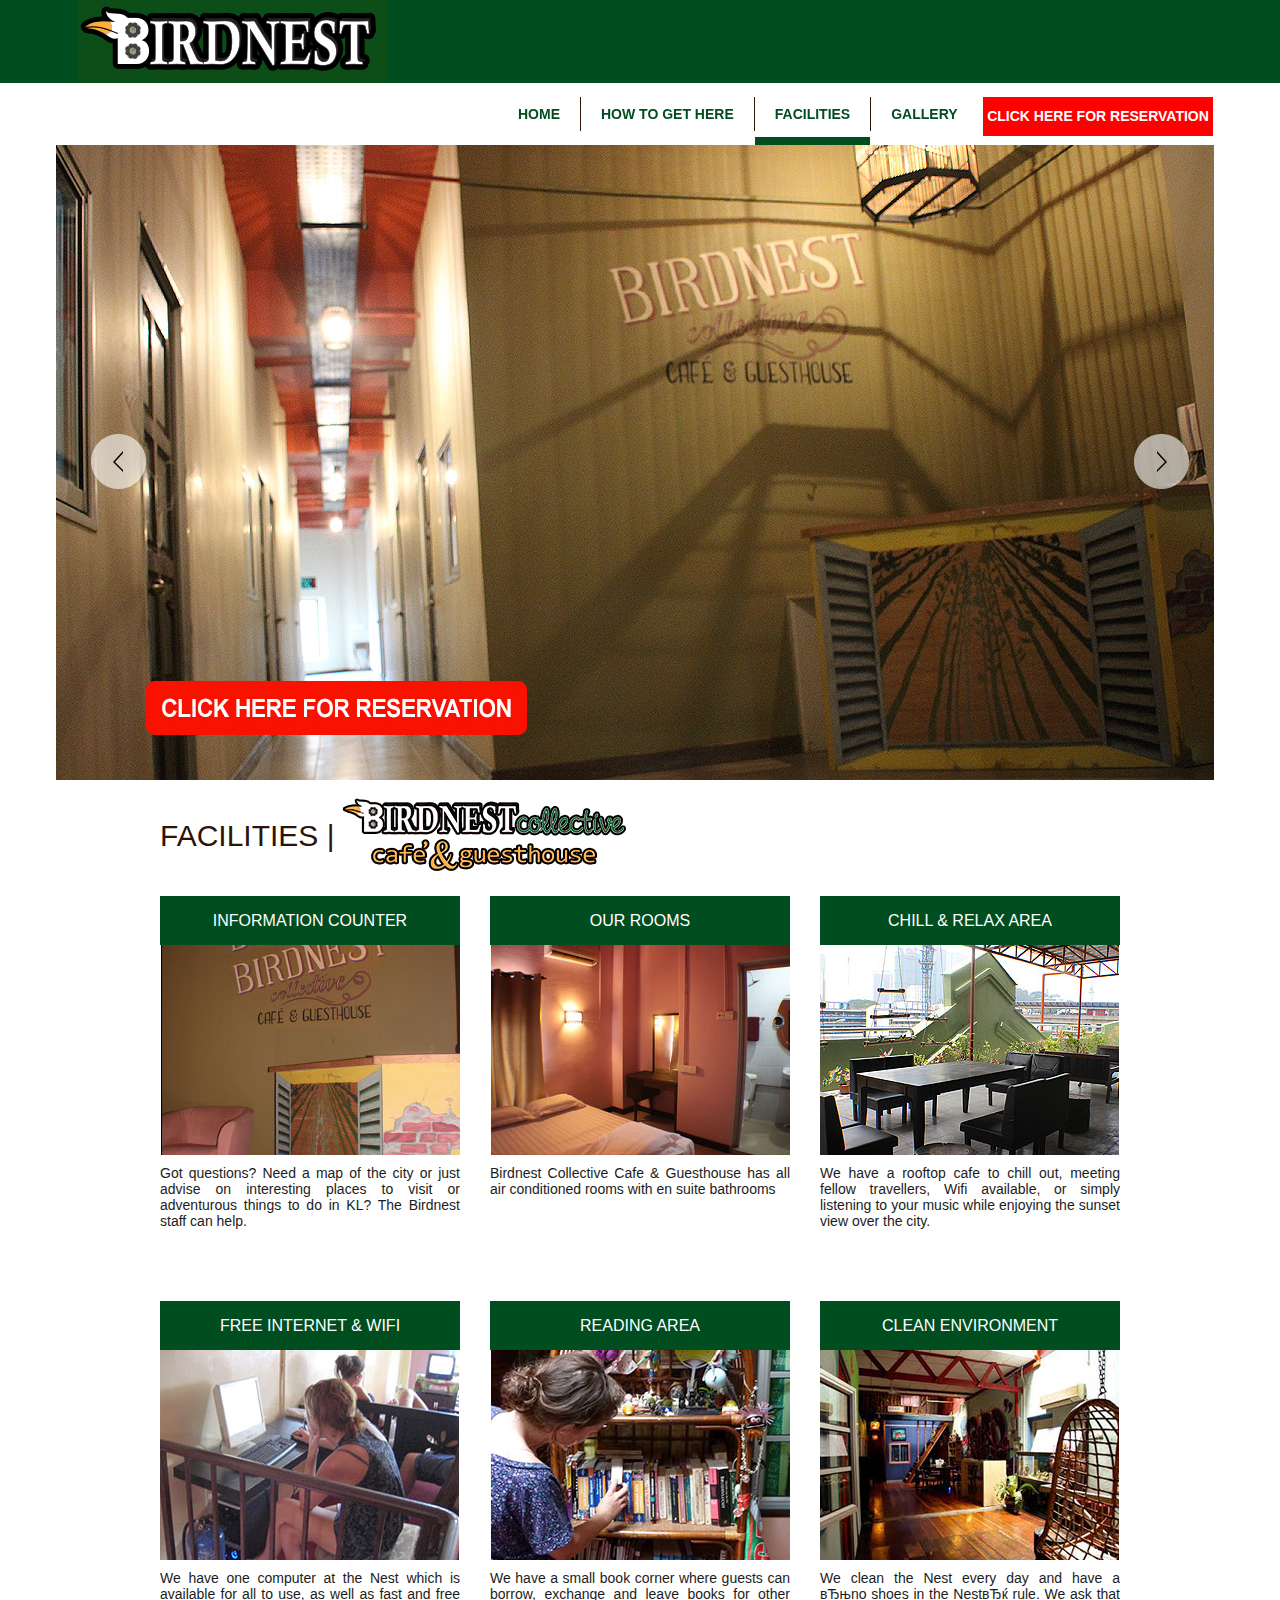
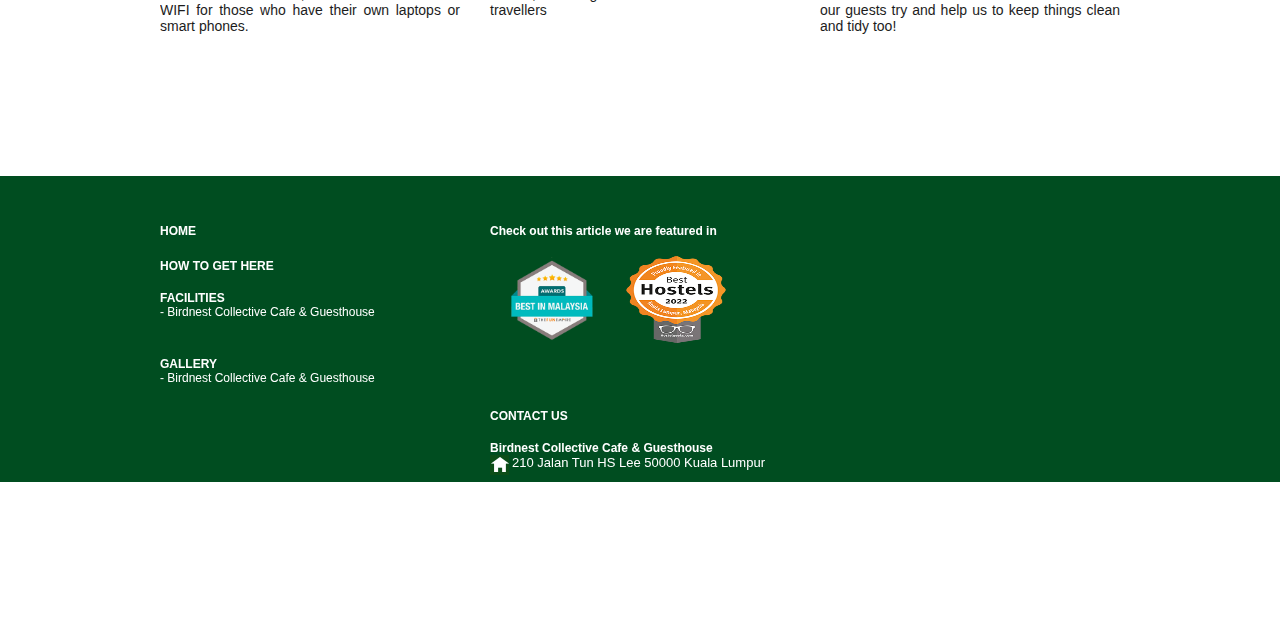
==== facilities.html @ 38d9a722 "First commit" ====
<!doctype html>
<html>
    <head>
        <meta charset="utf-8">
        <title>BIRDNEST</title>
        <meta name="viewport" content="width=device-width, initial-scale=1" />
        <meta content="width=device-width, initial-scale=1.0, maximum-scale=1.0, user-scalable=0" name="viewport">
		<link media="screen and (min-width:1025px)" rel="stylesheet" type="text/css" href="css/style.css" />
        <link media="screen and (max-width:1024px) and (min-width:480px)" rel="stylesheet" type="text/css" href="css/mediaPad.css" />
        <link media="screen and (max-width:480px)" rel="stylesheet" type="text/css" href="css/mediaPhone.css" />
        <link href="css/slidebars.min.css" rel="stylesheet" type="text/css"/>
        <script src="js/jquery-1.11.3.min.js" type="text/javascript"></script>
        <script src="js/jquery.bxslider.js" type="text/javascript"></script>
        <script src="js/slidebars.min.js" type="text/javascript"></script>
        <script src="js/common.js" type="text/javascript"></script>
    </head>

<body>
<!-- GetButton.io widget -->
<script type="text/javascript">
    (function () {
        var options = {
            whatsapp: "+601116360887", // WhatsApp number
            call: "+601116360887", // Call phone number
            call_to_action: "Message us", // Call to action
            button_color: "#FF6550", // Color of button
            position: "right", // Position may be 'right' or 'left'
            order: "whatsapp,call", // Order of buttons
        };
        var proto = document.location.protocol, host = "getbutton.io", url = proto + "//static." + host;
        var s = document.createElement('script'); s.type = 'text/javascript'; s.async = true; s.src = url + '/widget-send-button/js/init.js';
        s.onload = function () { WhWidgetSendButton.init(host, proto, options); };
        var x = document.getElementsByTagName('script')[0]; x.parentNode.insertBefore(s, x);
    })();
</script>
<!-- /GetButton.io widget -->
        <div class="birWrapper">
            <!-- &#1081;&#1038;�&#1081;&#1107;&#1025; -->
            <div class="top-wrap">
                <div class="top-container">
                    <h1 id="logo"><a href="#"><img src="images/logo.gif" alt="" /></a></h1>
                    <div class="padTopNav"><a href="javascript:;" class="sb-toggle-left"></a></div>
                </div>
            </div>

            <!-- &#1077;&#1031;&#1112;&#1080;&#1026;&#1028; -->
            <div class="navigation-wrap">
                <div class="nav-container">
                    <div class="nav-text">
                        <ul>
                            <li><a href="index.html">HOME</a></li>
                            <li><a href="how.html">HOW TO GET HERE</a></li>
                            <li>
							<a class="active" href="facilities.html">FACILITIES</a>
								<ul>
									<li><a href="#">BIRDNEST COLLECTIVECAFE & GUESTHOUSE</a></li>
								</ul>
							</li>
                            <li class="noBor"><a href="gallery.html">GALLERY</a></li>
                        </ul>
                    </div>
                    <div class="reservation">
                        <a class="reservation-click" href="#">CLICK HERE FOR RESERVATION</a>
						<div class="drop-wrap">
                            <ul>
                                <li class="re-iHei"><a href="http://www.birdnestghouse.com/reserve.html">BIRDNEST COLLECTIVE<br>CAFE & GUESTHOUSE</a></li>
                            </ul>
                        </div>
                    </div>
                </div>
            </div>

            <!-- &#1080;&#1029;�&#1078;�� -->
          <div class="slider-wrap">
                <ul class="bxslider">
                    <li><a href="javascript:void(0);"><img src="images/slider/slider-img1.jpg" alt="" /></a></li>
                    <li><a href="javascript:void(0);"><img src="images/slider/slider-img2.jpg" alt="" /></a></li>
                    <li><a href="javascript:void(0);"><img src="images/slider/slider-img3.jpg" alt="" /></a></li>
                    <li><a href="javascript:void(0);"><img src="images/slider/slider-img4.jpg" alt="" /></a></li>
                    <li><a href="javascript:void(0);"><img src="images/slider/slider-img5.jpg" alt="" /></a></li>
                    <li><a href="javascript:void(0);"><img src="images/slider/slider-img11.jpg" alt=""/></a></li>
                </ul>
          </div>

            <!-- &#1076;&#1105;�&#1076;&#1029;�&#1077;��&#1077;�&#8470; -->
            <div class="main-wrap">
              <div class="facilities-container">
                    <div class="facilities-title">
                        <span>FACILITIES |</span>
                        <a class="bird-one" href="#"><img src="images/birdnest-img1.gif" alt="" /></a>
                    </div>
                    <div class="facilities-text">
                        <div class="fT-cent">
                            <div class="facil-box">
                                <div class="facil-title"><a href="#">INFORMATION COUNTER</a></div>
                                <div class="facil-picture"><a href="#"><img src="images/facilities/facilities-img1.jpg" alt="" /></a></div>
                                <div class="facil-words">Got questions? Need a map of the city or just advise on interesting places to visit or adventurous things to do in KL? The Birdnest staff can help.</div>
                            </div>
                            <div class="facil-box phoneFacBoxRight">
                                <div class="facil-title"><a href="#">OUR ROOMS</a></div>
                                <div class="facil-picture"><a href="#"><img src="images/facilities/facilities-img2.jpg" alt="" /></a></div>
                                <div class="facil-words">Birdnest Collective Cafe & Guesthouse has all air conditioned rooms with en suite bathrooms</div>
                            </div>
                            <div class="facil-box fb-Mar">
                                <div class="facil-title"><a href="#">CHILL & RELAX AREA</a></div>
                                <div class="facil-picture"><a href="#"><img src="images/facilities/facilities-img3.jpg" alt="" /></a></div>
                                <div class="facil-words">We have a rooftop cafe to chill out, meeting fellow travellers, Wifi available, or simply listening to your music while enjoying the sunset view over the city.</div>
                            </div>                        
                        </div>
                        <div class="fT-cent">
                            <div class="facil-box phoneFacBoxRight">
                                <div class="facil-title"><a href="#">FREE INTERNET & WIFI</a></div>
                                <div class="facil-picture"><a href="#"><img src="images/facilities/facilities-img4.jpg" alt="" /></a></div>
                                <div class="facil-words">We have one computer at the Nest which is available for all to use, as well as fast and free WIFI for those who have their own laptops or smart phones.</div>
                            </div>
                            <div class="facil-box">
                                <div class="facil-title"><a href="#">READING AREA</a></div>
                                <div class="facil-picture"><a href="#"><img src="images/facilities/facilities-img5.jpg" alt="" /></a></div>
                                <div class="facil-words">We have a small book corner where guests can borrow, exchange and leave books for other travellers</div>
                            </div>
                            <div class="facil-box fb-Mar phoneFacBoxRight">
                                <div class="facil-title"><a href="#">CLEAN ENVIRONMENT</a></div>
                                <div class="facil-picture"><a href="#"><img src="images/facilities/facilities-img6.jpg" alt="" /></a></div>
                                <div class="facil-words">We clean the Nest every day and have a &#1074;&#1026;&#1114;no shoes in the Nest&#1074;&#1026;&#1116; rule. We ask that our guests try and help us to keep things clean and tidy too!</div>
                            </div>                        
                        </div>
                    </div>
                </div>
              
                <div class="clear"></div>
            </div>

            <!-- &#1077;�&#1109;&#1081;&#1107;&#1025; -->
            <div class="footer-wrap">
                <div class="footer-container">
                  <div class="footer-box">
                        <div class="footer-text"><a href="index.html">HOME</a></div>
                        <div class="footer-text"><a href="how.html">HOW TO GET HERE</a></div>
                        <div class="footer-cent">
                            <span><a href="facilities.html">FACILITIES</a></span>
                            <p><a href="reserve.html">- Birdnest Collective Cafe & Guesthouse</a>                        </p>
                      </div>
                        <div class="footer-cent">
                            <span><a href="gallery.html">GALLERY</a></span>
                          <p><a href="gallery-col/index.html" target="_blank">- Birdnest Collective Cafe & Guesthouse</a>                      </p>
                    </div>
                       
                    </div>
                    <div class="footer-box">
                        <div class="footer-text">Check out this article we are featured in</div>
              <div class="gallery-cent">
                <div class="gallery-area">
                        <div class="gA-picture"><a href="https://www.thefunempire.com/hostels-malaysia"target="_blank"><img src="images/gP-img1.png" alt="" /></a></div>
                 
                  </div>
       <div class="gallery-area">
                        <div class="gA-picture"><a href="https://hostelgeeks.com/best-hostels-in-kuala-lumpur-malaysia"target="_blank"><img src="images/best-hotels.png" alt="" /></a></div>
                        </div>
                    </div>
                    <div class="footer-box ft-Mar">
                        <div class="footer-text">CONTACT US</div>
                        <div class="footer-cent fT-c">
                            <span>Birdnest Collective Cafe & Guesthouse</span>
                            <em class="ft-cIco1">210 Jalan Tun HS Lee 50000 Kuala Lumpur</em>
                        </div>
                        <div class="footer-mess">
                            <ul>
                                <li class="ft-emial"><a href="mailto:birdnestkl2.0@gmail.com">birdnestkl2.0@gmail.com</a></li>
                                <li class="ft-tel">+601116360887</li>
                                <!--li class="ft-b--"><!--a href="https://www.facebook.com/birdnest.guesthouse?ref=br_rs_WyJrZXl3b3Jkc19zZWFyY2giXQ%3D%3D"target="_blank--">birdnest guesthouse</a></li>
                            </ul>
                        </div>
                    </div>
                </div>
            </div>
        </div>

        <!-- &#1078;��&#1078;&#1114;&#1108;&#1080;&#1039;&#1114;&#1077;&#1036;� -->
          <div class="biriMoveMenu sb-slidebar sb-left">
            <ul>
                <li><a href="index.html">HOME</a></li>
                <li><a href="how.html">HOW TO GET HERE</a></li>
                <li><a href="facilities.html">FACILITES</a></li>
                <li><a href="#" class="nonebold">-BIRDNEST COLLECTIVE CAFE & GUESTHOUSE</a></li>
                <li><a href="gallery.html">GALLERY</a></li>
				<li class="pnavredbg"><a href="#" class="nonebold">CLICK BELOW LINKS</br>FOR RESERVATION &#9661;</a></li>
				<li><a href="reserve.html" class="nonebold">-BIRDNEST COLLECTIVE CAFE & GUESTHOUSE</a></li>
			</ul>
    </div>
</body>
</html>
---- css/style.css ----
body,h1,h2,h3,ul,ol,li,p,form,input,textarea,cite,span,strong,iframe{ margin:0; padding:0; }
body, button, input, select, textarea { font-family:'Microsoft YaHei','Arial','Helvetica','sans-serif'; font-size:12px; color:#333; }
ul,ol{ list-style-type:none; }
a{ text-decoration:none; font-size:12px; color:#ffffff; }
img,a{ border:0; }
input,textarea{ outline:none; }
.clear:after { content:''; display:block; clear:both; }

/* 顶部 */
.top-wrap { width:100%; height:83px; background:#004d20; }
.top-container { width:1125px; margin:0 auto; }

/* 导航 */
.navigation-wrap { width:1146px; height:48px; margin:0 auto; margin-top:14px; }
.nav-container { width:715px; height:48px; float:right; }
.nav-text { width:485px; float:left; }
.nav-text ul li { float:left; height:34px; line-height:34px;  border-right:1px solid #2e1407; position:relative; z-index:999; }
.nav-text ul li.noBor { border:0; }
.nav-text ul li a { font-size:14px; color:#004d20; padding:0 20px 15px; font-weight:bold; }
.nav-text ul li a.active,.nav-text ul li a:hover { position:relative; border-bottom:8px solid #004d20; }

.nav-text ul li ul { display:none; background:#004d20; position:absolute; top:40px; left:0; }
.nav-text ul li ul li { width:172px; width:auto !important; min-width:172px; height:22px; height:auto !important; min-height:22px; z-index:999; text-align:center; line-height:14px; border-bottom:1px solid #fff; border-right:0; padding:15px 10px;}
.nav-text ul li ul li a { color:#fff; font-size:12px; padding:12px 0; }
.nav-text ul li ul li a:hover { color:#feae55; border-bottom:none; }
.nav-text ul li ul li.howH  { height:25px; line-height:25px; padding:15px 10px; }

/* 轮播 */
.slider-wrap { width:1169px; height:635px; margin:0 auto; position:relative; z-index:998; }
.slider-wrap ul li {  }
.slider-wrap ul li img { width:1169px; height:635px; }
.bx-prev,.bx-next { text-indent: -9999px; z-index:999; width:55px; height:55px; display:block; position:absolute; top:289px; }
.bx-prev { background:url(../images/slider-btn.png) no-repeat; left:3%; }
.bx-next { background:url(../images/slider-btn.png) no-repeat 0 -55px; right:3%; }

/* 主体内容 */
.main-wrap { width:960px; margin:0 auto; margin-top:16px; }
.main-container-Lt { width:630px; float:left; }
.main-container-Rt { width:300px; float:right; }
.side-columnT { width:600px; height:910px; float:left; }
.sT-mar { margin:0 0 0 30px; }
.site-picture { height:90px; border-bottom:4px solid #2e1407; }
.site-text { height:615px; margin:15px 0 0 0; }
.s-Tguesthouse { height:300px; }
.s-Tpic { width:300px; height:78px; }
.s-Tpic img{ width:300px; height:78px; }
.s-Twords { font-size:14px; color:#1c1c1c; margin:20px 0 0 0; line-height:20px;  text-align:justify; }
.s-Tadd { font-size:14px; font-weight:bold; color:#004d20; margin-top:10px; line-height:22px; }
.sTg-textTwo { height:265px; margin:15px 0 0 0; }
.written-words { margin:0 0 10px 0; height:35px; }
.wW-iHei { height:20px; margin:0 0 20px 0; }
.written-wFt { height:35px; }
.written-words p,.wW-iHei p { line-height:14px; height:16px; }
.written-words p span,.wW-iHei span { float:left; font-size:12px; font-weight:bold; }
.written-words p em,.wW-iHei em { font-style:normal; font-weight:bold; font-size:13px; float:right; }
.bcB { font-weight:bold; }
.view-map { height:175px; margin:4px 0 0 0; }
.vM-text { height:29px; background:#004d20; text-align:center; padding:10px 0; }
.vM-text p { line-height:16px; font-size:14px; color:#fff; }
.vM-text p a{ color:#fff; }
.check-box { height:54px; padding:10px 0; overflow:hidden; }
.chect-tit { height:20px; text-align:center; font-weight:bold; color:#004d20; }
.chect-ico { width:105px; height:36px; margin:0 auto; margin-top:10px; }
.c-ico1,.c-ico2 { width:45px;height:36px; display:block;float:left; }
.c-ico1 { background:url(../images/check-ico.gif) no-repeat; }
.c-ico2 { background:url(../images/check-ico.gif) no-repeat 0 -36px; margin:0 0 0 10px; }
.vM-bg { margin:4px 0 0 0; background:#ff0000; }
.sP-bor { border-bottom:4px solid #a78476; }
.video { margin:15px 0 0 0; width:300px; height:168px; padding:10px 0; background:#000; position:relative; }
.video img { width:300px; height:168px; }
.video-text { width:287px; height:29px; line-height:29px; padding:0 0 0 13px; background:url(../images/video-tBg.png) repeat-x; position:absolute; top:0; left:0; }
.share-wors { width:250px; height:29px; float:left; overflow:hidden; }
.share-wors a {color:#adadad; font-size:14px; }
.share-wors a:hover { color:#d02727; }
.share-ico { width:14px; height:29px; float:left; margin:0 0 0 10px; }
.share-ico a { height:29px; background:url(../images/share-ico.png) no-repeat; display:block; }
.play-btn { width:47px; height:30px; position:absolute; top:82px; left:40%; }
.play-btn a { height:30px; background:url(../images/play-btn.png) no-repeat; display:block; }

/* 尾部 */
.footer-wrap { width:100%; height:306px; background:#004d20; margin-top:100px; }
.footer-container { width:960px; height:220px; margin:0 auto; padding-top:45px; }
.footer-box { width:300px; height:220px; float:left; margin:0 30px 0 0; }
.footer-text { height:20px; line-height:20px; margin:0 0 15px 0; font-weight:bold; color:#fff; }
.footer-text a{ font-weight:bold; color:#fff; }
.footer-cent { width:300px; height:50px; margin:0 0 16px 0; }
.footer-cent span { width:300px; display:block; font-weight:bold; color:#fff; }
.footer-cent p { color:#fff; }
.footer-cent span a{ color:#fff; font-weight:bold; }
.gallery-cent { width:300px; height:150px; }
.gallery-area { width:124px; float:left; }
.gA-picture { width:124px; height:87px;}
.gA-picture img { width:124px; height:87px; }
.gA-title { width:124px; height:30px; word-break:break-all; text-align:center; margin:5px 0 0 0; }
.gA-title a { line-height:12px; font-weight:bold; color:#fff; font-size:10px; }
.ga-Mar { float:right; }
.ft-Mar { margin:0; }
.ft-cIco1 { font-style:normal; color:#fff; font-size:13px; background:url(../images/ft-ico.gif) no-repeat; height:20px; display:block; padding:0 0 0 22px; }
.fT-c { height:40px; }
.footer-mess { height:70px; }
.footer-mess ul li { width:175px; float:left; height:20px; margin:0 0 5px 0; color:#fff; }
.footer-mess ul li.ft-emial { background:url(../images/ft-ico.gif) no-repeat 0 -20px; padding:0 0 0 25px; }
.footer-mess ul li.ft-tel { background:url(../images/ft-ico.gif) no-repeat 0 -40px; padding:0 0 0 25px; }
.footer-mess ul li.ft-b { background:url(../images/ft-ico.gif) no-repeat 0 -60px; padding:0 0 0 25px; }

/* how */
.how-wBox { width:960px; margin:0 auto; margin-top:15px; }
.how-wBox span { font-weight:bold; }
.how-map { width:1158px; height:549px; margin:0 auto; }
.howGet { width:960px; }
.hG-text { height:50px; margin:0 0 20px 0; }
.hG-text span { font-weight:900; font-size:16px; }
.hG-text p { font-size:15px; font-weight:400; }
.locate-with { margin-top:100px; height:250px; }
.lW-tit { height:35px; line-height:35px; color:#004d20; font-size:30px; font-weight: bold;}
.lW-text { height:78px; margin:30px 0 0 0; }
.bird-one { height:78px; float:left; }
.bird-two,.bird-tree {  width:75px; height:78px; display:block; float:left; margin:0 0 0 10px; }

/* facilities */
.facilities-container { width:960px; margin:0 0 40px 0; }
.facilities-title { width:960px; height:80px; }
.facilities-title span { float:left; font-size:30px; color:#2e1407; line-height:80px; }
.facilities-text { height:780px; margin:20px 0 0 0; overflow:hidden; }
.fT-cent { height:375px; margin:0 0 30px 0; }
.facil-box { width:300px; height:375px; float:left; margin:0 30px 0 0; }
.facil-title { height:49px; line-height:49px; background:#004d20; text-align:center; }
.facil-title a { font-size:16px; color:#fff; }
.facil-title a:hover { color:#ffbc62; }
.facil-picture { width:300px; height:210px; }
.facil-picture img { width:300px; height:210px; }
.facil-words { height:100px; margin:10px 0 0 0; font-size:14px; color:#1c1c1c; text-align:justify; }
.fb-Mar { margin:0; }
.ft-bBg { background:#ff0000; }

/* gallery */
.gallery-container { width:960px; }
.gallery-title { height:55px; line-height:55px; font-size:30px; color:#2e1407; font-weight:bold; margin-top:62px; }
.gallery-text { height:420px; margin:20px 0 0 0; }
.gaT-cent { width:442px; height:420px; float:left; }
.picture-gall { width:442px; height:332px; }
.picture-gall img { width:442px; height:332px; }
.pic-gall { width:300px; height:80px; margin:0 auto; margin-top:15px; }
.gall-Mar { float:right; }

/* reserve */
.reserve-picture { width:1158px; margin:0 auto; }
.reserve-Lt { width:630px; float:left; }
.reserve-Rt { width:300px; float:right; }
.reserve-tTit { height:45px; line-height:45px; border-bottom:1px dotted #f0f0f0; font-size:20px; font-weight:bold; }
.reserve-text { width:570px; margin:18px 0 0 10px; }
.rese-cent { height:42px; margin:0 0 15px 0; }
.name-tit { height:20px; line-height:20px; font-size:14px; font-weight:bold; }
.name-tit span { color:#ff2d40; margin:0 0 0 4px; }
.text-box { height:22px; }
.reserve-input { width:275px; line-height:22px; padding:0 0 0 5px; }
.text-tBox { width:282px; height:22px; background:url(../images/sere-bg.gif) no-repeat; position:relative; }
.reserve-tInput { width:282px; height:22px;  line-height:22px; border:0; background:none; padding:0 0 0 5px; }
.seE-btn { width:12px; height:22px; position:absolute; top:0; right:2px; }
.se-ico1,.se-ico2 { height:6px; display:block; overflow:hidden; }
.se-ico1 { background:url(../images/seE-btn.gif) no-repeat; margin:3px 0 0 0; }
.se-ico2 { background:url(../images/seE-btn.gif) no-repeat 0 -7px; margin:2px 0 0 0; }

.check-date { height:60px; margin:0 0 15px 0; }
.check-text { height:24px; }
.cT-input { float:left; }
.cT-input span { margin:0 5px; }
.check-text input { line-height:20px; text-align:center; }
.rCheck-tInput { width:20px; height:20px; }
.rCheck-tTwo { width:35px; height:20px; }
.cT-input .check-ico { width:15px; height:15px; display:block; float:left; background:url(../images/sere-ico.gif) no-repeat; margin:5px 0 0 5px; cursor:pointer; }
.cD-date { height:18px;  }
.cD-date span { margin:0 15px 0 0; }
.cT-input-bg { width:52px; height:21px; float:left; position:relative; margin:0 0 0 5px; background:url(../images/am-bg.gif) no-repeat; }
.rCheck-tAm { width:32px; height:20px; line-height:20px; border:0; background:none; }
.reserve-words { height:160px; }
.reserve-words p { font-size:13px; font-weight:bold; }
.seAgree { height:22px; margin:5px 0 0 0; }
.seAgree span { float:left; margin:0 2px; font-size:13px; }
.reSubmit-btn { width:59px; height:22px; text-align:center; margin:8px 0 0 0; }
.reSubmit-btn a { width:59px;height:22px; line-height:22px;  background:url(../images/sub-btn.gif) no-repeat; display:block; }
.reSubmit-btn a:hover { color:#004d20; }

.reserve-birdBox { height:500px; margin:0 0 20px 0; }
.rBird-pic { height:410px; }
.rBird-brand { height:80px; margin:10px 0 0 0; }

.biriMoveMenu{ display:none; }

/* 首页  COntact Us */
.i-contact { width:300px; margin:15px 0 0 0; }
.i-contTit { height:40px; line-height:40px; font-size:16px; color:#1c1c1c; font-weight:bold; border-bottom:4px solid #a78476; }
.i-contText { height:250px; margin:15px 0 0 0; }
.iCt-text { height:40px; margin:0 0 20px 0; }
.iCt-text span { font-size:14px; font-weight:bold; }
.iCt-list { height:120px; }
.iCt-list span { margin:0 0 20px 0; }
.iCont-cIco1,.iCont-cIco2,.iCont-cIco3,.iCont-cIco4 {  height:20px; line-height:20px; display:block; padding:0 0 0 22px; font-style:normal; font-size:14px;  }
.iCont-cIco1 { background:url(../images/contantUs-ico.gif) no-repeat; }
.iCont-cIco2 { background:url(../images/contantUs-ico.gif) no-repeat 0 -20px; }
.iCont-cIco3 { background:url(../images/contantUs-ico.gif) no-repeat 0 -40px; }
.iCont-cIco4 { background:url(../images/contantUs-ico.gif) no-repeat 0 -60px; }

.i-hei1950 { height:1950px; }
.h-iHei2518 { height:2158px; }
.how-Ttwo { margin-left:25px; }
.faci-iHei { margin-bottom:140px; }
.gallery-iHei { height:1895px; }
.rese-iHei { margin-top:41px; height:2290px; }

/* 导航 */
.navigation-wrap { width:1146px; height:48px; margin:0 auto; margin-top:14px; }
.nav-container { width:715px; height:48px; float:right; }
.nav-text { width:485px; float:left; }
.nav-text ul li { float:left; height:34px; line-height:34px;  border-right:1px solid #2e1407; position:relative; z-index:999; }
.nav-text ul li.noBor { border:0; }
.nav-text ul li a { font-size:14px; color:#004d20; padding:0 20px 15px; font-weight:bold; }
.nav-text ul li a.active { position:relative; border-bottom:8px solid #004d20; }

.nav-text ul li ul { display:none; background:#004d20; position:absolute; top:40px; left:0; }
.nav-text ul li ul li { width:172px; width:auto !important; min-width:172px; height:22px; height:auto !important; min-height:22px; z-index:999; text-align:center; line-height:14px; border-bottom:1px solid #fff; border-right:0; padding:15px 10px;}
.nav-text ul li ul li a { color:#fff; font-size:12px; padding:12px 0; }
.nav-text ul li ul li a:hover { color:#feae55; }
.nav-text ul li ul li.howH  { height:25px; line-height:25px; padding:15px 10px; }

.reservation { width:230px; float:right; text-align:center; position:relative; }
.reservation-click { width:230px; height:39px; line-height:39px; display:block;  background:#ff0000; font-size:14px; color:#fff; font-weight:bold; }
.reservation .drop-wrap { z-index:99999999; display: none; width:230px; position:absolute; top:39px; left:0; }
.reservation .drop-wrap ul {background:#004d20;  }
.reservation .drop-wrap ul li { width:230px; text-align:center; border-bottom:1px solid #fff; padding:10px 0; }
.reservation .drop-wrap ul li a { display:block; padding:0px 5px; width:220px; color:#fff;font-weight:bold; background:#004d20; }
.reservation .drop-wrap ul li a:hover { color:#feae55; }
.reservation .drop-wrap ul li.noBor { border:0; }
.reservation .drop-wrap ul li.re-iHei {  padding:10px 0px; }
.reservation .drop-wrap ul li.re-iHei a {line-height:16px; padding:5px 0px; font-size:14px; }
.reservation .drop-wrap ul li.re-iHeiT  { height:42px; line-height:42px;  }
.reservation .drop-wrap ul li.re-iHeiT a {  font-size:14px;  }
---- css/mediaPad.css ----
body,h1,h2,h3,ul,ol,li,p,form,input,textarea,cite,span,strong,iframe{ margin:0; padding:0; }
body, button, input, select, textarea { font-family:'Microsoft YaHei','Arial','Helvetica','sans-serif'; font-size:12px; color:#333; }
*{ transition:1s; }
html{ font-size:62.5%; }
ul,ol{ list-style-type:none; }
a{ text-decoration:none; font-size:12px; color:#ffffff; }
img,object{ max-width:100%; }
img,a{ border:0; }
input,textarea{ outline:none; }
.clear:after { content:''; display:block; clear:both; }

.birWrapper{ width:100%; }

/* 顶部 */
.top-wrap { width:100%; height:83px; background:#004d20; }
.top-container { width:96%; padding:0 2%; }
.padTopNav{ width:50px; height:50px; float:right; margin-top:16px; }
.padTopNav a{ display:inline-block; width:50px; height:50px; background:url(../images/padTopNav_icon.png) no-repeat; }
.navigation-wrap{ display:none; }
#logo img{ width:160px; float:left; margin-top:20px; }

/* 轮播 */
.slider-wrap { width:100%; position:relative; z-index:998;}
.slider-wrap ul li {  }
.slider-wrap ul li img { width:100%; }
.bx-prev,.bx-next { text-indent: -9999px; z-index:999; width:55px; height:55px; display:block; position:absolute; top:42%; }
.bx-prev { background:url(../images/slider-btn.png) no-repeat; left:3%; }
.bx-next { background:url(../images/slider-btn.png) no-repeat 0 -55px; right:3%; }

/* 主体内容 */
.main-wrap { width:96%; padding:0 2%; margin-top:20px;  }
.main-container-Lt { width:100%; }
.main-container-Rt { width:100%; clear:both; margin-top:30px; float:left; }
.side-columnT { width:46%; float:left; }
.sT-mar { margin:0 0 0 30px; }
.site-text { margin:15px 0 0 0; }
.s-Tpic { width:100%; height:105px; }
.s-Tpic img{ max-width:100%; height:105px; }
.s-Twords { font-size:1.4rem; color:#1c1c1c; padding-top:1rem; line-height:2rem; text-align:justify; }
.s-Tadd { font-size:14px; font-weight:bold; color:#004d20; }
.sTg-textTwo { margin:15px 0 0 0; }
.written-words { width:100%; margin:0 0 15px 0; }
.written-words p span { float:left; font-size:12px; font-weight:bold; }
.written-words p em { font-style:normal; font-weight:bold; font-size:13px; float:right; }
.bcB { font-weight:bold; }
.view-map { margin:4px 0 0 0; }
.vM-text { background:#004d20; text-align:center; padding:10px 0; }
.vM-text p { font-size:14px; color:#fff; }
.vM-text p a{ color:#fff; }
.check-box { height:54px; padding:10px 0; overflow:hidden; }
.chect-tit { height:20px; text-align:center; font-weight:bold; color:#004d20; }
.chect-ico { width:105px; height:36px; margin:0 auto; margin-top:10px; }
.c-ico1,.c-ico2 { width:45px;height:36px; display:block;float:left; }
.c-ico1 { background:url(../images/check-ico.gif) no-repeat; }
.c-ico2 { background:url(../images/check-ico.gif) no-repeat 0 -36px; margin:0 0 0 10px; }
.vM-bg { margin:4px 0 0 0; background:#ff0000; }
.video { width:100%; padding:10px 0; position:relative; }
.video-text { width:100%; height:29px; line-height:29px; background:url(../images/video-tBg.png) repeat-x; position:absolute; top:0; left:0; }
.share-wors { width:50%; height:29px; float:left; padding-left:3%; }
.share-wors a {color:#adadad; font-size:14px; }
.share-wors a:hover { color:#d02727; }
.share-ico { width:14px; height:29px; float:right; margin-right:2%; }
.share-ico a { height:29px; background:url(../images/share-ico.png) no-repeat; display:block; }
.play-btn { width:47px; height:30px; position:absolute; top:46%; right:48%; }
.play-btn a { height:30px; background:url(../images/play-btn.png) no-repeat; display:block; }

.padSideRight{ float:right; }
.heiPad10px{ width:100%; height:10px; }

/* 尾部 */
.footer-wrap { width:100%; background:#004d20; padding:20px 0; clear:both; }
.footer-container { width:94%; padding:0 2%; }
.footer-box{ display:none; }
.ft-Mar{ display:block; }
.ft-Mar { margin:0; }
.ft-cIco1 { font-style:normal; color:#fff; font-size:13px; background:url(../images/ft-ico.gif) no-repeat; height:20px; display:block; padding:0 0 0 22px; }
.fT-c { height:40px; }
.footer-mess { height:70px; }
.footer-mess ul li { width:90%; height:20px; margin:0 0 5px 0; color:#fff; }
.footer-mess ul li.ft-emial { background:url(../images/ft-ico.gif) no-repeat 0 -20px; padding:0 0 0 25px; }
.footer-mess ul li.ft-tel { background:url(../images/ft-ico.gif) no-repeat 0 -40px; padding:0 0 0 25px; }
.footer-mess ul li.ft-b { background:url(../images/ft-ico.gif) no-repeat 0 -60px; padding:0 0 0 25px; }
.footer-text { height:20px; line-height:20px; margin:0 0 15px 0; font-weight:bold; color:#fff; }
.footer-cent span { width:100%; display:block; font-weight:bold; color:#fff; }

.how-map{ width:96%; padding:0 2%; }
.how-map img{ max-width:100%; }
.main-wrap{ width:96%; padding:0 2%; }
.howGet{ width:100%; }
.hG-text { height:50px; margin:0 0 20px 0; }
.hG-text span { font-weight:bold; font-size:1.4rem; }
.hG-text p { font-size:1.4rem; }
.locate-with{ width:100%; margin-bottom:30px; }
.lW-tit { color:#004d20; font-size:3rem; margin-bottom:15px; }
.lW-text { width:100%; height:46px; margin:30px 0 0 0; clear:both; }
.bird-one { width:180px; height:46px; float:left; }
.bird-two,.bird-tree {  width:44px; height:43px; display:block; float:left; margin:0 0 0 10px; }
.bird-one img{ max-width:100%; }
.bird-two img,.bird-tree img{ width:44px; height:43px; }

/* facilities */
.facilities-container { width:100%; margin:0 0 60px 0; }
.facilities-title { width:100%; height:55px; margin:10px 0; }
.facilities-title span { height:4.6rem; line-height:4.6rem; float:left; font-size:2.2rem; color:#2e1407;  }
.facilities-title .bird-one{ float:left; display:inline-block; width:180px; height:46px; }
.facilities-title .bird-one img{ max-width:100%; }
.facilities-text { width:100%; overflow:hidden; }
.fT-cent { width:100%; margin:0 0 30px 0; }
.facil-box { width:30%; float:left; margin-right:3%; margin-bottom:4%; }
.facil-title { height:49px; line-height:49px; background:#004d20; text-align:center; }
.facil-title a { font-size:1.6rem; color:#fff; }
.facil-title a:hover { color:#ffbc62; }
.facil-picture { width:100%; }
.facil-picture img { max-width:100%; }
.facil-words { margin:10px 0 0 0; font-size:1.4rem; color:#1c1c1c; text-align:justify; }
.fb-Mar { margin-right:0; }
.ft-bBg { background:#ff0000; }

/* gallery */
.gallery-container { width:100%; }
.gallery-title { height:55px; line-height:55px; font-size:3rem; color:#2e1407; font-weight:bold; }
.gaT-cent { width:48%; float:left; }
.picture-gall { width:100%; }
.picture-gall img { max-width:100%; }
.pic-gall { width:100%; height:80px; margin:0 auto; margin-top:15px; }
.gall-Mar { float:right; }
.padPicRight{ float:right; }

/* reserve */
.reserve-picture { width:100%; }
.reserve-Lt { width:100%; }
.reserve-Rt { width:100%; float:right; margin-top:35px; }
.reserve-tTit { border-bottom:1px dotted #f0f0f0; font-size:2rem; font-weight:bold; }
.reserve-text { width:100%; margin:18px 0 0 10px; }
.rese-cent { height:42px; margin:0 0 15px 0; }
.name-tit { height:20px; line-height:20px; font-size:1.4rem; font-weight:bold; }
.name-tit span { color:#ff2d40; margin:0 0 0 4px; }
.text-box { height:22px; }
.reserve-input { width:275px; line-height:22px; padding:0 0 0 5px; }
.text-tBox { width:282px; height:22px; background:url(../images/sere-bg.gif) no-repeat; position:relative; }
.reserve-tInput { width:282px; height:22px;  line-height:22px; border:0; background:none; padding:0 0 0 5px; }
.seE-btn { width:12px; height:22px; position:absolute; top:0; right:2px; }
.se-ico1,.se-ico2 { height:6px; display:block; overflow:hidden; }
.se-ico1 { background:url(../images/seE-btn.gif) no-repeat; margin:3px 0 0 0; }
.se-ico2 { background:url(../images/seE-btn.gif) no-repeat 0 -7px; margin:2px 0 0 0; }

.check-date { height:60px; margin:0 0 15px 0; }
.check-text { height:24px; }
.cT-input { float:left; }
.cT-input span { margin:0 5px; }
.check-text input { line-height:20px; text-align:center; }
.rCheck-tInput { width:20px; height:20px; }
.rCheck-tTwo { width:35px; height:20px; }
.cT-input .check-ico { width:15px; height:15px; display:block; float:left; background:url(../images/sere-ico.gif) no-repeat; margin:5px 0 0 5px; cursor:pointer; }
.cD-date { height:18px;  }
.cD-date span { margin:0 15px 0 0; }
.cT-input-bg { width:52px; height:21px; float:left; position:relative; margin:0 0 0 5px; background:url(../images/am-bg.gif) no-repeat; }
.rCheck-tAm { width:32px; height:20px; line-height:20px; border:0; background:none; }
.reserve-words { width:96%; }
.reserve-words p { font-size:1.3rem; font-weight:bold; }
.seAgree { height:22px; margin:5px 0 0 0; }
.seAgree span { float:left; margin:0 2px; font-size:1.3rem; }
.reSubmit-btn { width:59px; height:22px; text-align:center; margin:8px 0 0 0; }
.reSubmit-btn a { width:59px;height:22px; line-height:22px;  background:url(../images/sub-btn.gif) no-repeat; display:block; }
.reSubmit-btn a:hover { color:#004d20; }

.reserve-birdBox { width:47%; float:left; }
.rBird-pic { width:100%; }
.rBird-pic img{ max-width:100%; }
.rBird-brand { height:80px; margin:10px 0 0 0; }
.padrBirbran{ float:right; }

.how-wBox{ width:96%; padding:0 2%; }
.padVideoNone{ display:none; }

/* 手机菜单 */
.biriMoveMenu{ width:100%; height:335px; background:#ccc; }
.biriMoveMenu ul li{ width:90%; border-bottom:1px solid #3f3f3f; padding:5% 0 5% 10%; }
.biriMoveMenu ul li a{ font-size:14px; font-weight:bold; color:#ccc; }

/* 首页  COntact Us */
.i-contact { width:300px; margin:15px 0 0 0; }
.i-contTit { height:40px; line-height:40px; font-size:16px; color:#1c1c1c; font-weight:bold; border-bottom:4px solid #a78476; }
.i-contText { height:250px; margin:15px 0 0 0; }
.iCt-text { height:40px; margin:0 0 20px 0; }
.iCt-text span { font-size:1.4rem; font-weight:bold; }
.iCt-list { height:120px; }
.iCt-list span { margin:0 0 20px 0; }
.iCont-cIco1,.iCont-cIco2,.iCont-cIco3,.iCont-cIco4 {  height:20px; line-height:20px; display:block; padding:0 0 0 22px; font-style:normal; font-size:1.4rem;  }
.iCont-cIco1 { background:url(../images/contantUs-ico.gif) no-repeat; }
.iCont-cIco2 { background:url(../images/contantUs-ico.gif) no-repeat 0 -20px; }
.iCont-cIco3 { background:url(../images/contantUs-ico.gif) no-repeat 0 -40px; }
.iCont-cIco4 { background:url(../images/contantUs-ico.gif) no-repeat 0 -60px; }

.i-hei1950 { height:1950px; }
.h-iHei2518 { height:2158px; }
.how-Ttwo { margin-left:25px; }
.faci-iHei { margin-bottom:140px; }
.gallery-iHei { height:1895px; }
.rese-iHei { margin-top:41px; height:2290px; }

/* 修改 */
.sTg-textTwo { height:265px; margin:15px 0 0 0; }
.wW-iHei { height:20px; margin:0 0 20px 0; }
.written-wFt { height:35px; }
.written-words p,.wW-iHei p { line-height:14px; height:16px; }
.written-words p span,.wW-iHei span { float:left; font-size:12px; font-weight:bold; }
.written-words p em,.wW-iHei em { font-style:normal; font-weight:bold; font-size:13px; float:right; }
.bcB { font-weight:bold; }

.i-contact{ display:none; }
.biriMoveMenu ul li a.nonebold{ font-weight:normal; font-size:1.2rem; }
.biriMoveMenu ul li.pnavredbg{ background:#ff0000; }
.biriMoveMenu ul li.pnavredbg a{ font-size:14px; color:#fff; }
---- css/mediaPhone.css ----
body,h1,h2,h3,ul,ol,li,p,form,input,textarea,cite,span,strong,iframe{ margin:0; padding:0; }
body, button, input, select, textarea { font-family:'Microsoft YaHei','Arial','Helvetica','sans-serif'; font-size:12px; color:#333; }
*{ transition:1s; }
html{ font-size:62.5%; }
ul,ol{ list-style-type:none; }
a{ text-decoration:none; font-size:12px; color:#ffffff; }
img,object{ max-width:100%; }
img,a{ border:0; }
input,textarea{ outline:none; }
.clear:after { content:''; display:block; clear:both; }

.birWrapper{ width:100%; }

/* 顶部 */
.top-wrap { width:100%; height:83px; background:#004d20; }
.top-container { width:96%; padding:0 2%; }
.padTopNav{ width:50px; height:50px; float:right; margin-top:16px; }
.padTopNav a{ display:inline-block; width:50px; height:50px; background:url(../images/padTopNav_icon.png) no-repeat; }
.navigation-wrap{ display:none; }
#logo img{ width:160px; float:left; margin-top:20px; }

/* 轮播 */
.slider-wrap { width:100%; position:relative; z-index:998;}
.slider-wrap ul li {  }
.slider-wrap ul li img { width:100%; }
.bx-prev,.bx-next { text-indent: -9999px; z-index:999; width:55px; height:55px; display:block; position:absolute; top:42%; }
.bx-prev { background:url(../images/slider-btn.png) no-repeat; left:3%; }
.bx-next { background:url(../images/slider-btn.png) no-repeat 0 -55px; right:3%; }

/* 主体内容 */
.main-wrap { width:96%; padding:0 2%; margin-top:20px;  }
.main-container-Lt { width:100%; }
.side-columnT { width:100%; clear:both; }
.site-picture{ width:100%; text-align:center; }
.site-text { margin:15px 0 0 0; }
.s-Tguesthouse{ width:100%; }
.site-picture { height:90px; border-bottom:4px solid #2e1407; }
.s-Twords { width:100%; font-size:1.4rem; color:#1c1c1c; padding-top:1rem; line-height:2rem; text-align:justify; }
.heiPad10px{ width:100%; height:10px; }
.s-Tadd { font-size:14px; font-weight:bold; color:#004d20; }
.sTg-textTwo { width:100%; margin:15px 0 0 0; }
.written-words { width:100%; margin:0 0 15px 0; }
.written-words p { display:block; width:100%; height:20px; }
.written-words p span { float:left; font-size:1.2rem; font-weight:bold; }
.bcB { font-weight:bold; }
.view-map { margin:20px 0 0 0; clear:both; }
.vM-text { background:#004d20; text-align:center; padding:10px 0; }
.vM-text p { font-size:1.4rem; color:#ffffff; }
.vM-text p a{ color:#fff; }
.check-box { height:54px; padding:10px 0; overflow:hidden; }
.chect-tit { height:20px; text-align:center; font-weight:bold; color:#004d20; }
.chect-ico { width:105px; height:36px; margin:0 auto; margin-top:10px; }
.c-ico1,.c-ico2 { width:45px;height:36px; display:block;float:left; }
.c-ico1 { background:url(../images/check-ico.gif) no-repeat; }
.c-ico2 { background:url(../images/check-ico.gif) no-repeat 0 -36px; margin:0 0 0 10px; }
.vM-bg { margin:4px 0 0 0; background:#ff0000; }
.video { width:100%; padding:10px 0; position:relative; clear:both; }
.video-text { width:100%; height:29px; line-height:29px; background:url(../images/video-tBg.png) repeat-x; position:absolute; top:0; left:0; }
.share-wors { width:90%; height:29px; float:left; padding-left:3%; }
.share-wors a {color:#adadad; font-size:1.4rem; }
.share-wors a:hover { color:#d02727; }
.share-ico { width:14px; height:29px; float:right; margin-right:2%; }
.share-ico a { height:29px; background:url(../images/share-ico.png) no-repeat; display:block; }
.play-btn { width:47px; height:30px; position:absolute; top:46%; right:48%; }
.play-btn a { height:30px; background:url(../images/play-btn.png) no-repeat; display:block; }

/* 尾部 */
.footer-wrap { width:100%; background:#004d20; padding:20px 0; clear:both; }
.footer-container { width:94%; padding:0 2%; }
.footer-box{ display:none; }
.ft-Mar{ display:block; }
.ft-Mar { margin:0; }
.ft-cIco1 { font-style:normal; color:#fff; font-size:1.3rem; background:url(../images/ft-ico.gif) no-repeat; height:20px; display:block; padding:0 0 0 22px; }
.fT-c { height:40px; }
.footer-mess { height:70px; }
.footer-mess ul li { width:90%; height:20px; margin:0 0 5px 0; color:#fff; }
.footer-mess ul li.ft-emial { background:url(../images/ft-ico.gif) no-repeat 0 -20px; padding:0 0 0 25px; }
.footer-mess ul li.ft-tel { background:url(../images/ft-ico.gif) no-repeat 0 -40px; padding:0 0 0 25px; }
.footer-mess ul li.ft-b { background:url(../images/ft-ico.gif) no-repeat 0 -60px; padding:0 0 0 25px; }
.footer-text { height:20px; line-height:20px; margin:0 0 15px 0; font-weight:bold; color:#fff; }
.footer-cent span { width:100%; display:block; font-weight:bold; color:#fff; }

.how-map{ width:96%; padding:0 2%; }
.how-map img{ max-width:100%; }
.main-wrap{ width:96%; padding:0 2%; }
.howGet{ width:100%; }
.hG-text { width:100%; margin:0 0 20px 0; }
.hG-text span { font-weight:bold; font-size:1.4rem; }
.hG-text p { font-size:1.4rem; }
.locate-with{ width:100%; margin-bottom:30px; }
.lW-tit { color:#004d20; font-size:3rem; margin-bottom:15px; }
.lW-text { width:100%; height:46px; margin:30px 0 0 0; clear:both; }
.bird-one { width:180px; height:46px; float:left; }
.bird-two,.bird-tree { width:44px; height:43px; display:block; float:left; margin:0 0 0 10px; }
.bird-one img{ max-width:100%; }
.bird-two img,.bird-tree img{ width:44px; height:43px; }

/* facilities */
.facilities-container { width:100%; margin:0 0 60px 0; }
.facilities-title { width:100%; height:55px; margin:10px 0; }
.facilities-title span { height:4.6rem; line-height:4.6rem; float:left; font-size:1.5rem; color:#2e1407;  }
.facilities-title .bird-one{ float:left; display:inline-block; width:140px; height:16px; }
.facilities-title .bird-one img{ max-width:100%; }
.facilities-text { width:100%; overflow:hidden; }
.fT-cent { width:100%; margin:0 0 30px 0; }
.facil-box { width:48%; height:340px; float:left; margin-bottom:3%; }
.facil-title { height:49px; line-height:49px; background:#004d20; text-align:center; }
.facil-title a { font-size:1.6rem; color:#fff; }
.facil-title a:hover { color:#ffbc62; }
.facil-picture { width:100%; }
.facil-picture img { max-width:100%; }
.facil-words { margin:10px 0 0 0; font-size:1.4rem; color:#1c1c1c; text-align:justify; }
.ft-bBg { background:#ff0000; }
.phoneFacBoxRight{ float:right; }

/* gallery */
.gallery-container { width:100%; }
.gallery-title { height:55px; line-height:55px; font-size:3rem; color:#2e1407; font-weight:bold; }
.gaT-cent { width:48%; float:left; }
.picture-gall { width:100%; }
.picture-gall img { max-width:100%; }
.pic-gall { width:100%; height:80px; margin:0 auto; margin-top:15px; }
.gall-Mar { float:right; }
.padPicRight{ float:right; }

.reserve-picture { width:100%; }
.reserve-Lt { width:100%; }
.reserve-Rt { width:100%; float:right; margin-top:35px; }
.reserve-tTit { border-bottom:1px dotted #f0f0f0; font-size:20px; font-weight:bold; }
.reserve-text { width:100%; margin:18px 0 0 10px; }
.rese-cent { height:42px; margin:0 0 15px 0; }
.name-tit { height:20px; line-height:20px; font-size:1.4rem; font-weight:bold; }
.name-tit span { color:#ff2d40; margin:0 0 0 4px; }
.text-box { height:22px; }
.reserve-input { width:275px; line-height:22px; padding:0 0 0 5px; }
.text-tBox { width:282px; height:22px; background:url(../images/sere-bg.gif) no-repeat; position:relative; }
.reserve-tInput { width:282px; height:22px;  line-height:22px; border:0; background:none; padding:0 0 0 5px; }
.seE-btn { width:12px; height:22px; position:absolute; top:0; right:2px; }
.se-ico1,.se-ico2 { height:6px; display:block; overflow:hidden; }
.se-ico1 { background:url(../images/seE-btn.gif) no-repeat; margin:3px 0 0 0; }
.se-ico2 { background:url(../images/seE-btn.gif) no-repeat 0 -7px; margin:2px 0 0 0; }
.check-date { height:60px; margin:0 0 15px 0; }
.check-text { height:24px; }
.cT-input { float:left; }
.cT-input span { margin:0 5px; }
.check-text input { line-height:20px; text-align:center; }
.rCheck-tInput { width:20px; height:20px; }
.rCheck-tTwo { width:35px; height:20px; }
.cT-input .check-ico { width:15px; height:15px; display:block; float:left; background:url(../images/sere-ico.gif) no-repeat; margin:5px 0 0 5px; cursor:pointer; }
.cD-date { height:18px;  }
.cD-date span { margin:0 15px 0 0; }
.cT-input-bg { width:52px; height:21px; float:left; position:relative; margin:0 0 0 5px; background:url(../images/am-bg.gif) no-repeat; }
.rCheck-tAm { width:32px; height:20px; line-height:20px; border:0; background:none; }
.reserve-words { width:96%; }
.reserve-words p { font-size:1.3rem; font-weight:bold; }
.seAgree { height:22px; margin:5px 0 0 0; }
.seAgree span { float:left; margin:0 2px; font-size:1.3rem; }
.reSubmit-btn { width:59px; height:22px; text-align:center; margin:8px 0 0 0; }
.reSubmit-btn a { width:59px;height:22px; line-height:22px;  background:url(../images/sub-btn.gif) no-repeat; display:block; }
.reSubmit-btn a:hover { color:#004d20; }

.reserve-birdBox { width:47%; float:left; }
.rBird-pic { width:100%; }
.rBird-pic img{ max-width:100%; }
.rBird-brand { height:80px; margin:10px 0 0 0; }
.padrBirbran{ float:right; }

.how-wBox{ width:96%; padding:0 2%; }
.s-Tpic { width:100%; height:105px; }
.s-Tpic img{ max-width:100%; height:105px; }
.sidePhonemar70{ margin-bottom:37px; }
.marPhone50{ margin-top:37px; }
.marPhone30{ margin-bottom:20px; }

/* 手机菜单 */
.biriMoveMenu{ width:100%; height:335px; background:#ccc; }
.biriMoveMenu ul li{ width:90%; border-bottom:1px solid #3f3f3f; padding:5% 0 5% 10%; }
.biriMoveMenu ul li a{ font-size:1.4rem; font-weight:bold; color:#ccc; }

/* 修改 */
.sTg-textTwo { margin:15px 0 0 0; }
.wW-iHei { height:20px; margin:0 0 20px 0; }
.written-wFt { height:35px; }
.written-words p,.wW-iHei p { line-height:14px; height:16px; }
.written-words p span,.wW-iHei span { float:left; font-size:12px; font-weight:bold; }
.written-words p em,.wW-iHei em { font-style:normal; font-weight:bold; font-size:13px; float:right; }
.bcB { font-weight:bold; }

.biriMoveMenu ul li a.nonebold{ font-weight:normal; font-size:1.2rem; }
.biriMoveMenu ul li.pnavredbg{ background:#ff0000; }
.biriMoveMenu ul li.pnavredbg a{ font-size:14px; color:#fff; }
---- css/slidebars.min.css ----
/* Slidebars 0.9.4 - http://plugins.adchsm.me/slidebars/ Written by Adam Smith - http://www.adchsm.me/ Released under MIT License - http://plugins.adchsm.me/slidebars/license.txt */
html,body,#sb-site,.sb-slidebar{margin:0;padding:0;-webkit-box-sizing:border-box;-moz-box-sizing:border-box;box-sizing:border-box}html,body{width:100%;overflow-x:hidden}html{height:100%}body{min-height:100%;position:relative}#sb-site{width:100%;position:relative;z-index:1;background-color:#fff}.sb-slidebar{height:100%;overflow-y:auto;position:fixed;top:0;z-index:0;visibility:hidden;background-color:#222}.sb-left{left:0}.sb-right{right:0}html.sb-static .sb-slidebar,.sb-slidebar.sb-static{position:absolute}.sb-slidebar.sb-active{visibility:visible}.sb-slidebar.sb-style-overlay{z-index:9999}.sb-slidebar{width:30%}.sb-width-thin{width:15%}.sb-width-wide{width:45%}@media(max-width:480px){.sb-slidebar{width:70%}.sb-width-thin{width:55%}.sb-width-wide{width:85%}}@media(min-width:481px){.sb-slidebar{width:55%}.sb-width-thin{width:40%}.sb-width-wide{width:70%}}@media(min-width:768px){.sb-slidebar{width:40%}.sb-width-thin{width:25%}.sb-width-wide{width:55%}}@media(min-width:992px){.sb-slidebar{width:30%}.sb-width-thin{width:15%}.sb-width-wide{width:45%}}@media(min-width:1200px){.sb-slidebar{width:20%}.sb-width-thin{width:5%}.sb-width-wide{width:35%}}.sb-slide,#sb-site,.sb-slidebar{-webkit-transition:-webkit-transform 400ms ease;-moz-transition:-moz-transform 400ms ease;-o-transition:-o-transform 400ms ease;transition:transform 400ms ease;-webkit-transition-property:-webkit-transform,left,right;-webkit-backface-visibility:hidden}.sb-hide{display:none}
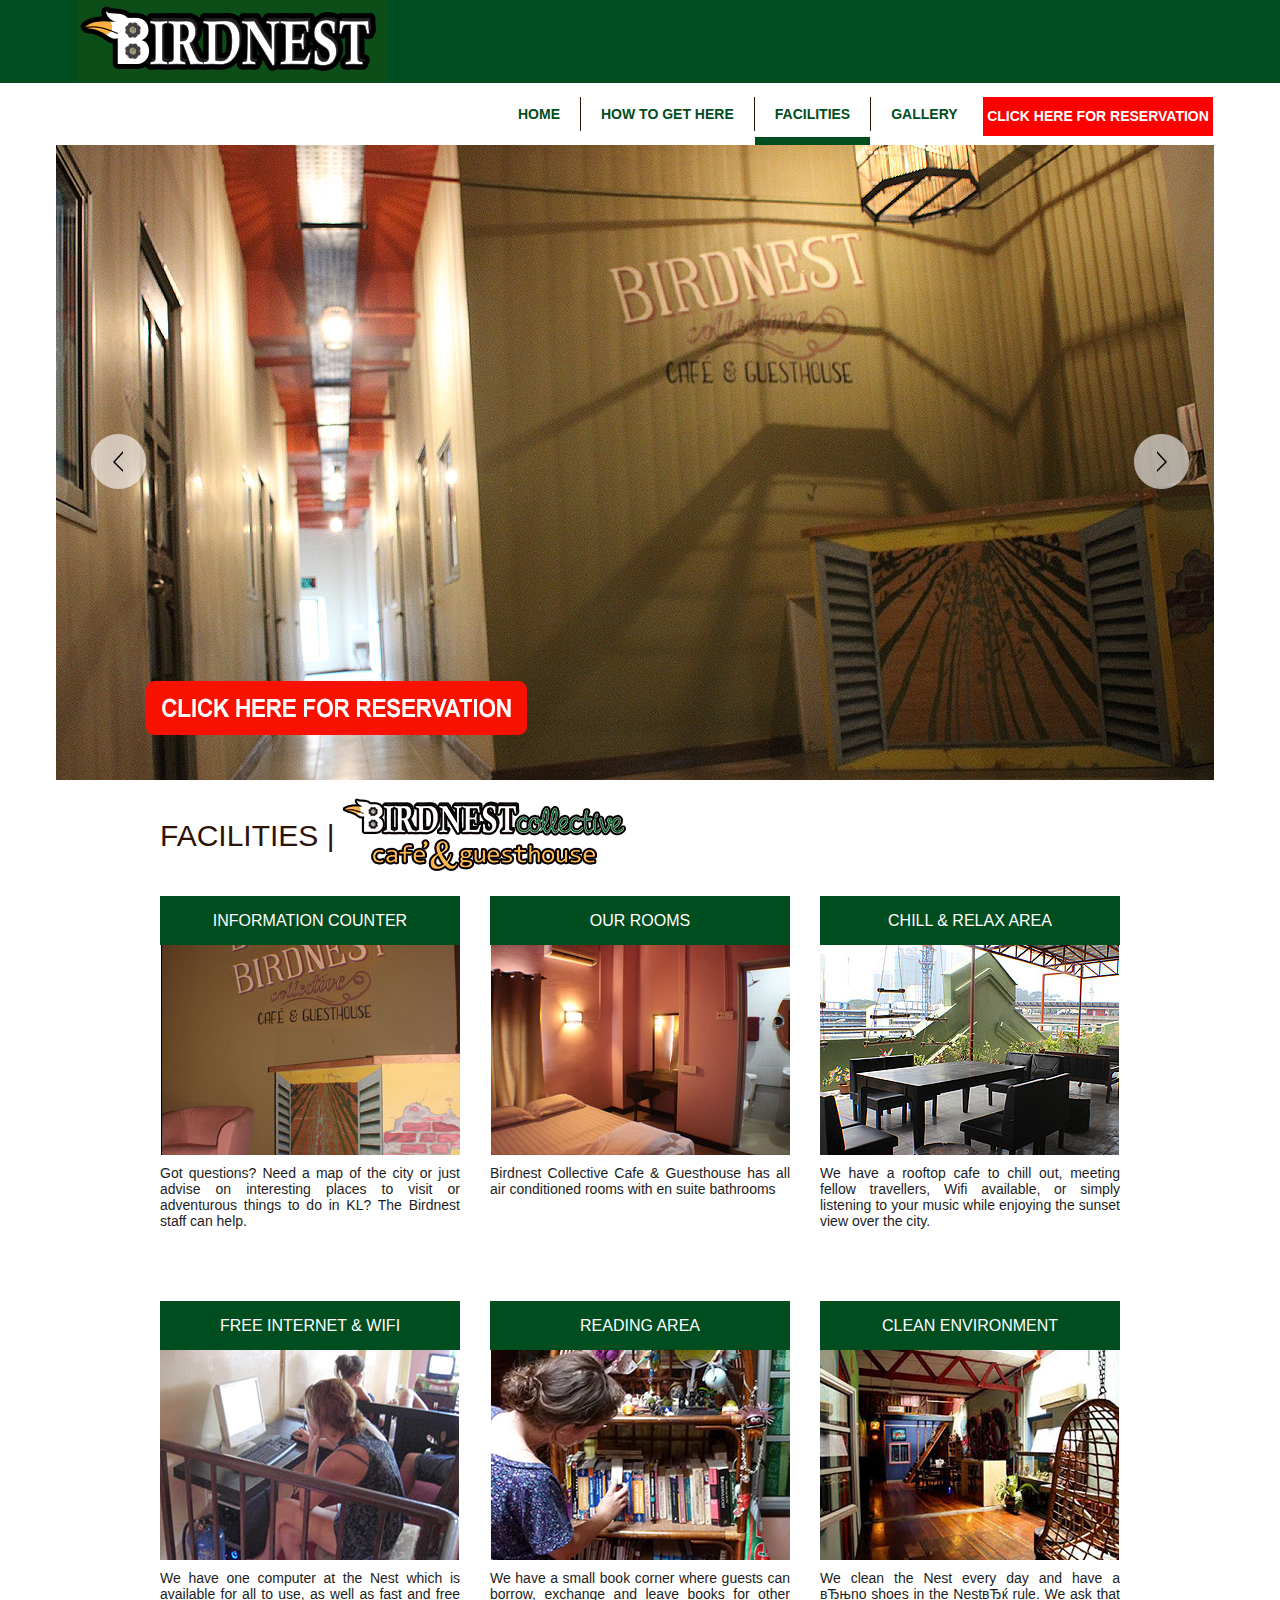
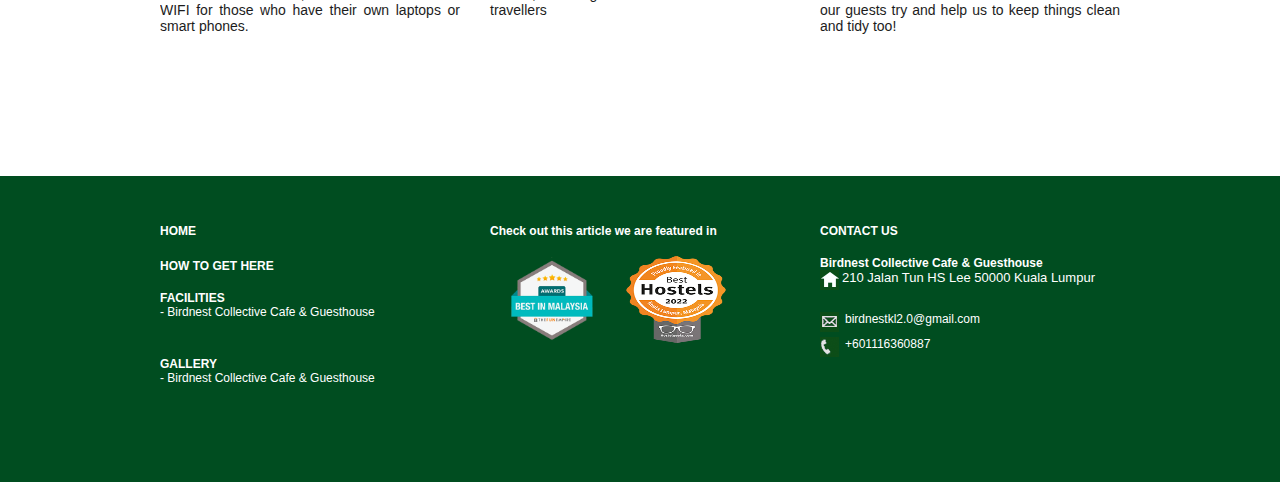
==== commit 26f97ec1: "Fix 3rd column's position on the footer" ====
--- a/facilities.html
+++ b/facilities.html
@@ -138,7 +138,7 @@
                         <div class="footer-text"><a href="how.html">HOW TO GET HERE</a></div>
                         <div class="footer-cent">
                             <span><a href="facilities.html">FACILITIES</a></span>
-                            <p><a href="reserve.html">- Birdnest Collective Cafe & Guesthouse</a>                        </p>
+                            <p><a href="reserve.html">- Birdnest Collective Cafe & Guesthouse</a></p>
                       </div>
                         <div class="footer-cent">
                             <span><a href="gallery.html">GALLERY</a></span>
@@ -157,19 +157,20 @@
                         <div class="gA-picture"><a href="https://hostelgeeks.com/best-hostels-in-kuala-lumpur-malaysia"target="_blank"><img src="images/best-hotels.png" alt="" /></a></div>
                         </div>
                     </div>
-                    <div class="footer-box ft-Mar">
-                        <div class="footer-text">CONTACT US</div>
-                        <div class="footer-cent fT-c">
-                            <span>Birdnest Collective Cafe & Guesthouse</span>
-                            <em class="ft-cIco1">210 Jalan Tun HS Lee 50000 Kuala Lumpur</em>
-                        </div>
-                        <div class="footer-mess">
-                            <ul>
-                                <li class="ft-emial"><a href="mailto:birdnestkl2.0@gmail.com">birdnestkl2.0@gmail.com</a></li>
-                                <li class="ft-tel">+601116360887</li>
-                                <!--li class="ft-b--"><!--a href="https://www.facebook.com/birdnest.guesthouse?ref=br_rs_WyJrZXl3b3Jkc19zZWFyY2giXQ%3D%3D"target="_blank--">birdnest guesthouse</a></li>
-                            </ul>
-                        </div>
+                    
+                </div>
+                <div class="footer-box ft-Mar">
+                    <div class="footer-text">CONTACT US</div>
+                    <div class="footer-cent fT-c">
+                        <span>Birdnest Collective Cafe & Guesthouse</span>
+                        <em class="ft-cIco1">210 Jalan Tun HS Lee 50000 Kuala Lumpur</em>
+                    </div>
+                    <div class="footer-mess">
+                        <ul>
+                            <li class="ft-emial"><a href="mailto:birdnestkl2.0@gmail.com">birdnestkl2.0@gmail.com</a></li>
+                            <li class="ft-tel">+601116360887</li>
+                            <!-- <li class="ft-b--"><a href="https://www.facebook.com/birdnest.guesthouse?ref=br_rs_WyJrZXl3b3Jkc19zZWFyY2giXQ%3D%3D"target="_blank--">birdnest guesthouse</a></li> --->
+                        </ul>
                     </div>
                 </div>
             </div>
